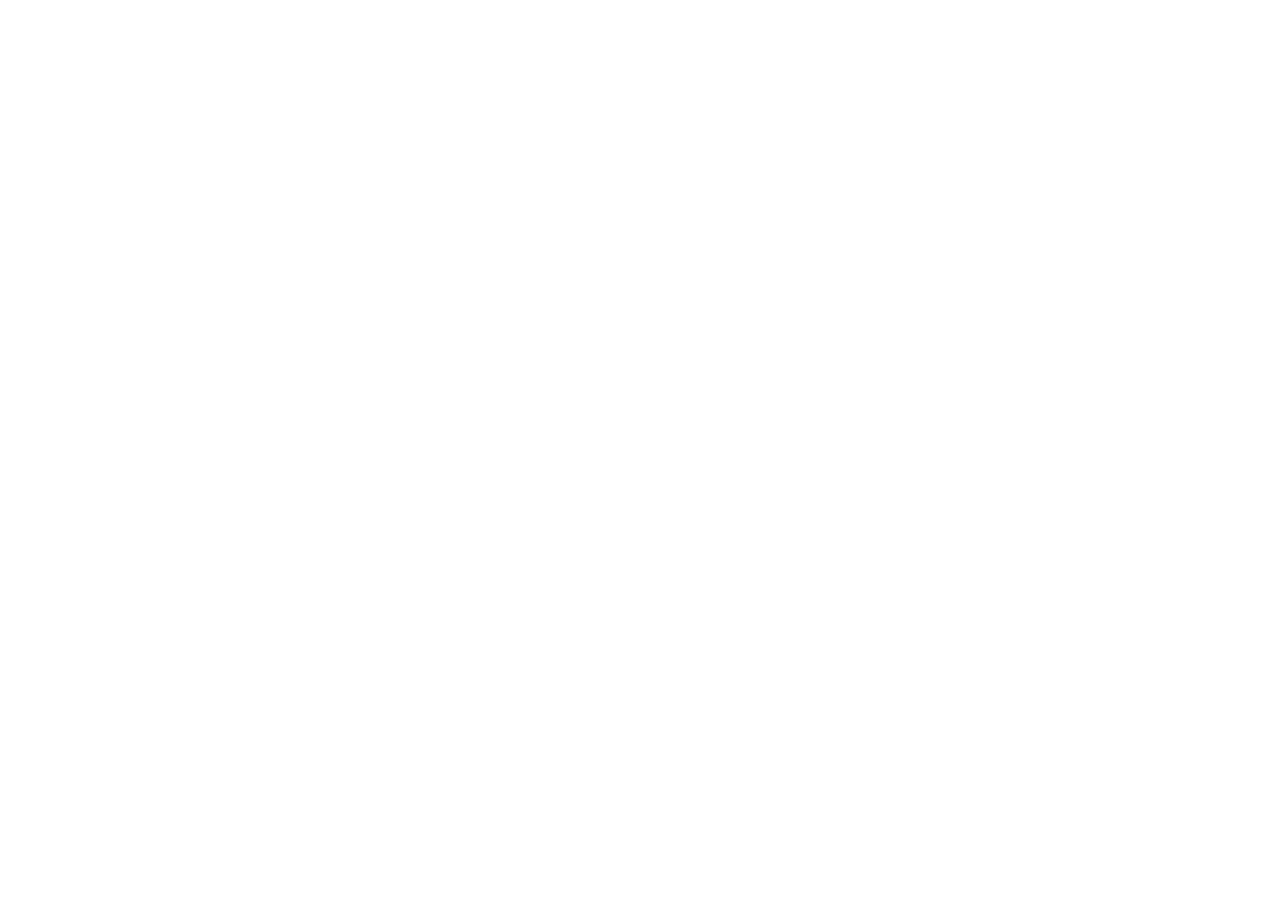
==== aula05.html @ f672d950 "ajustes" ====
<!doctype html>
<html lang="pt-BR">
  <head>
    
    <meta charset="utf-8">
    <meta name="viewport" content="width=device-width, initial-scale=1">
    <link rel="stylesheet" href="https://stackpath.bootstrapcdn.com/bootstrap/5.0.0-alpha1/css/bootstrap.min.css" integrity="sha384-r4NyP46KrjDleawBgD5tp8Y7UzmLA05oM1iAEQ17CSuDqnUK2+k9luXQOfXJCJ4I" crossorigin="anonymous">

    <title>Eventos no Navegador</title>
</head>
    <body>
            
    


        
    <script src="jquery.min.js"></script>
    <script>
        
        
    </script>
  </body>
</html>
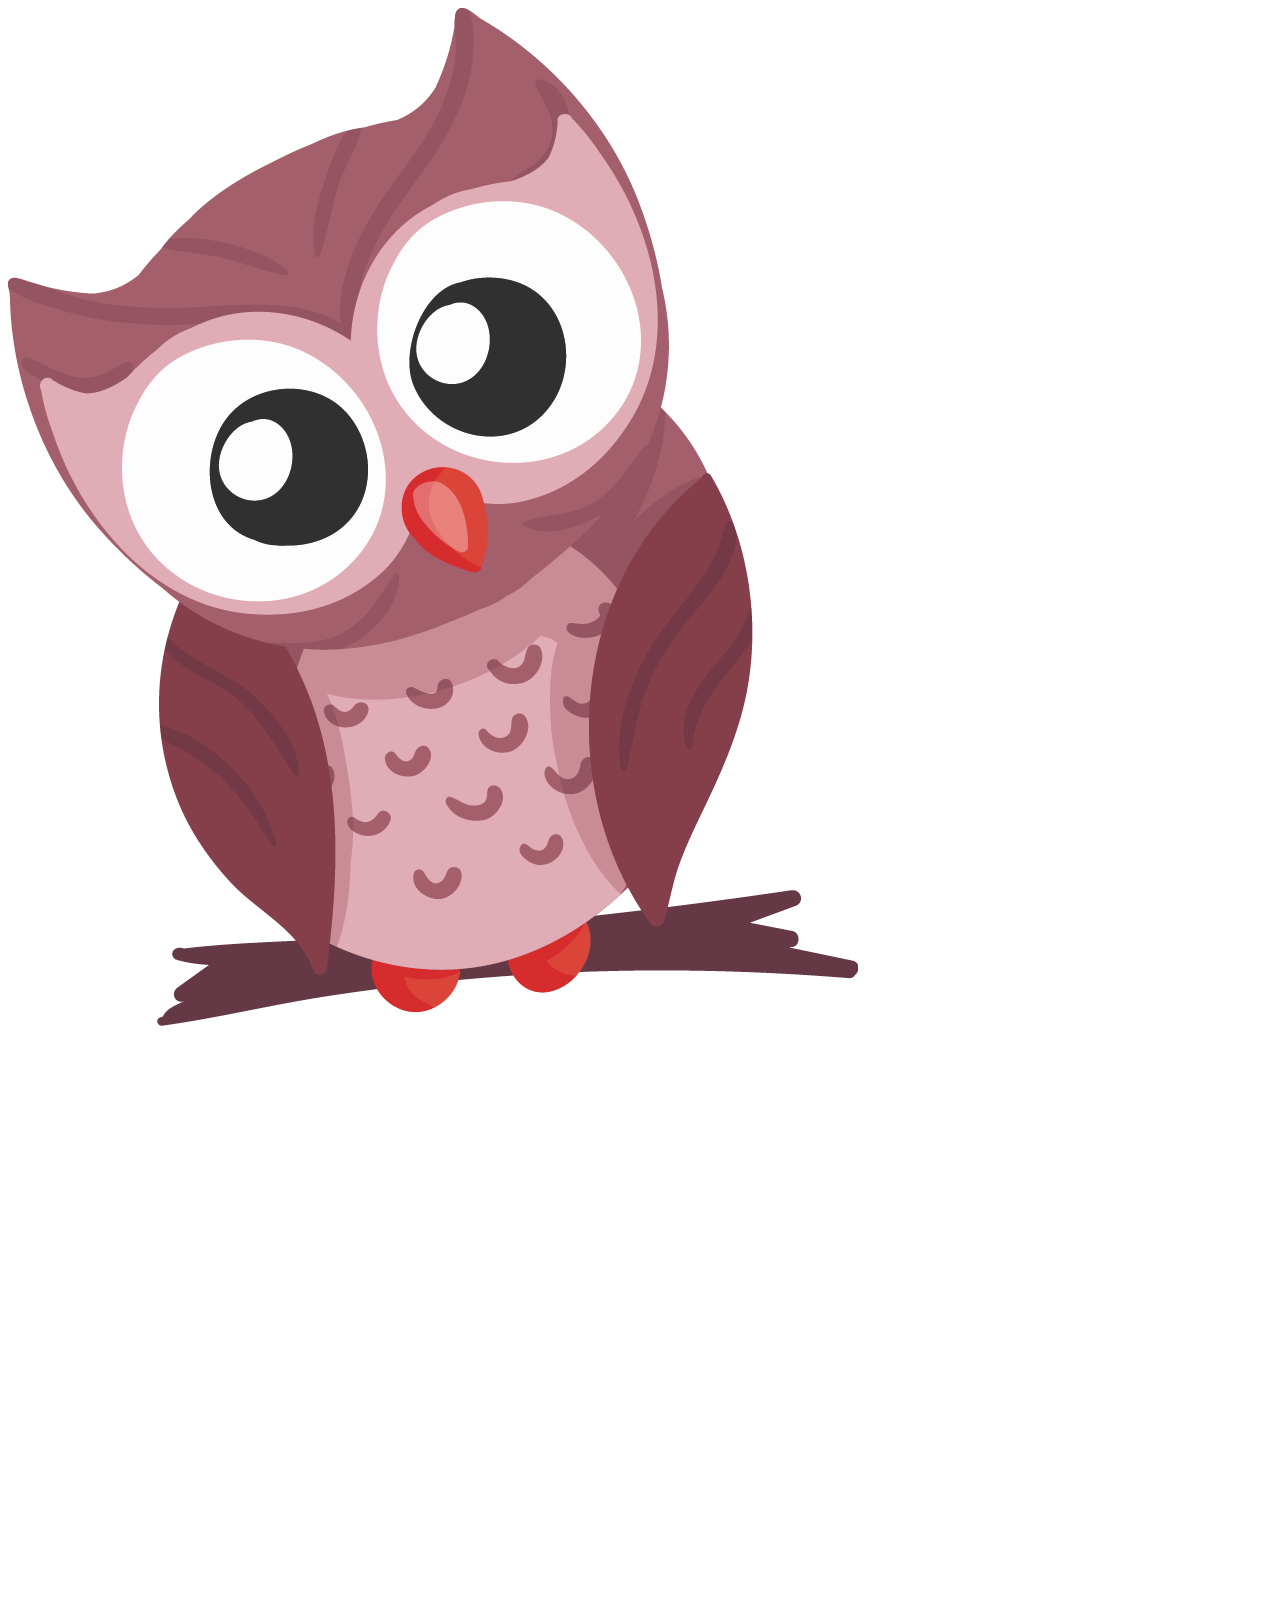
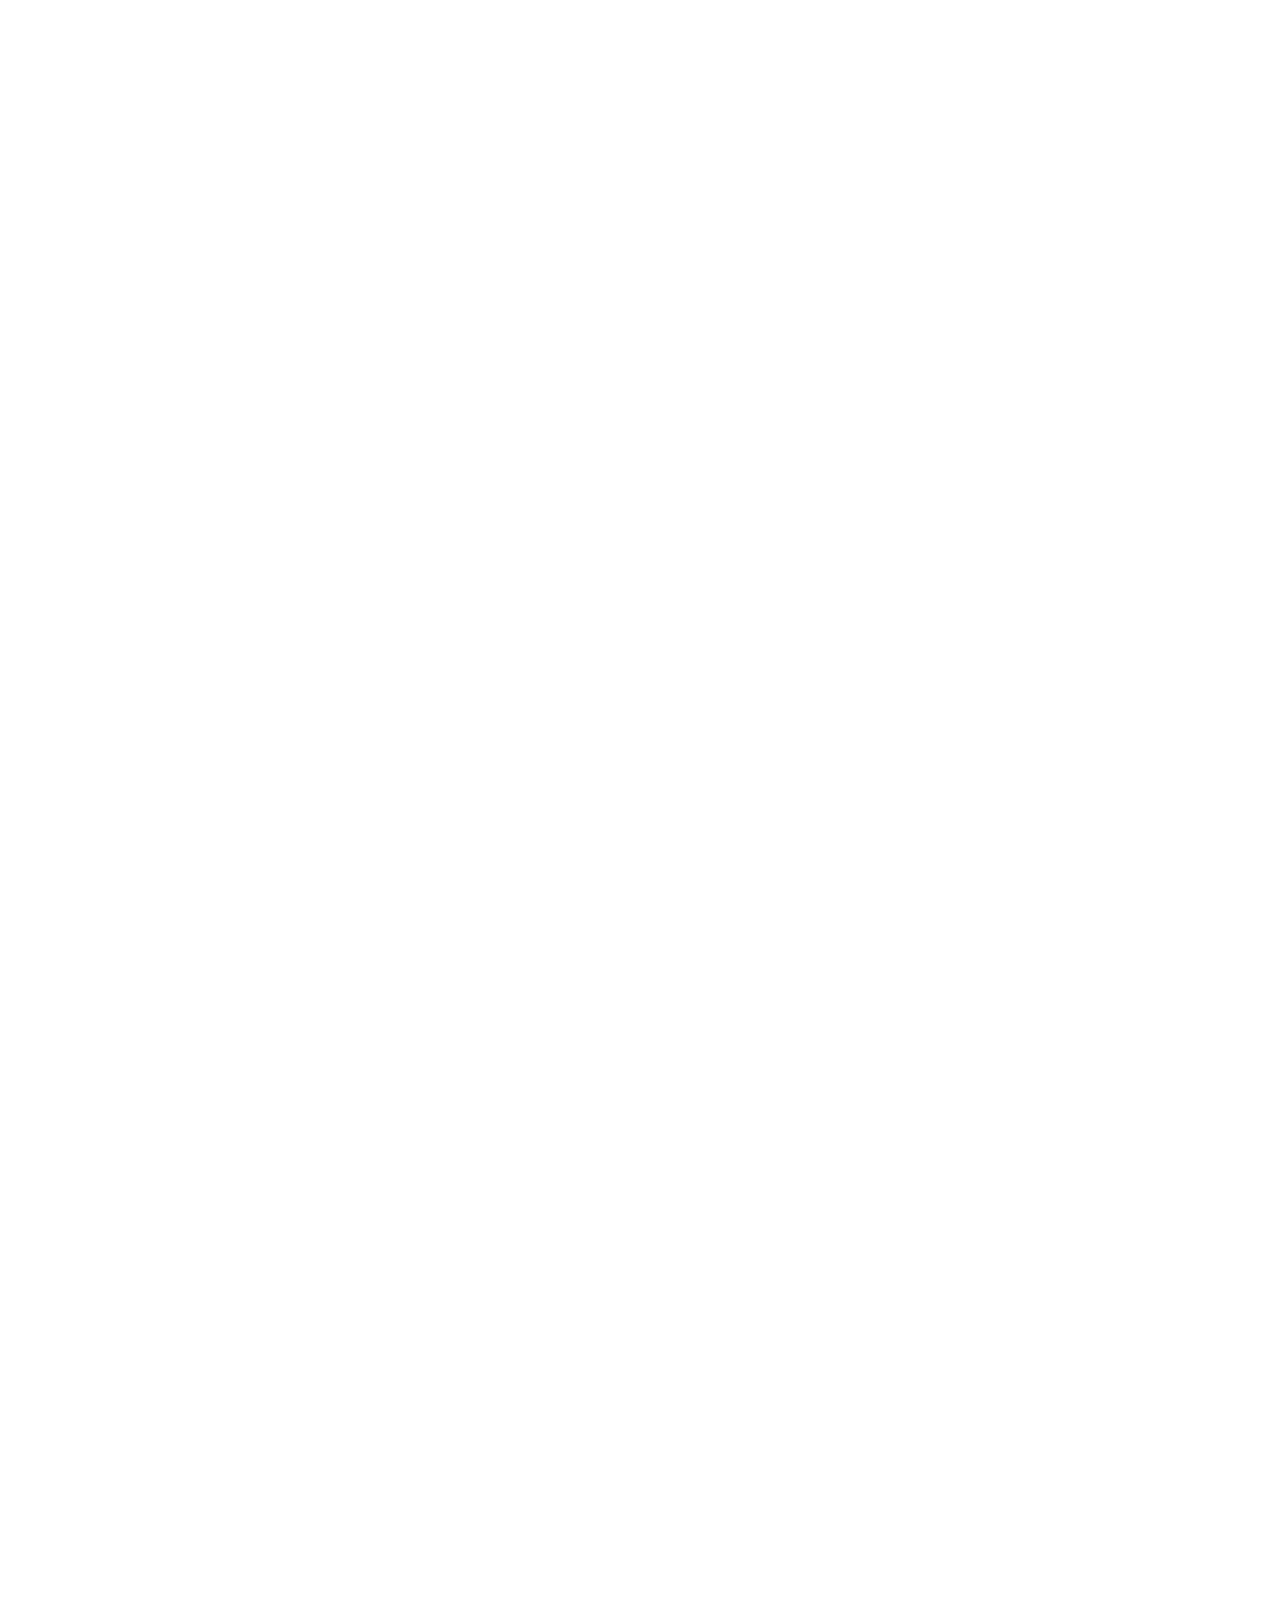
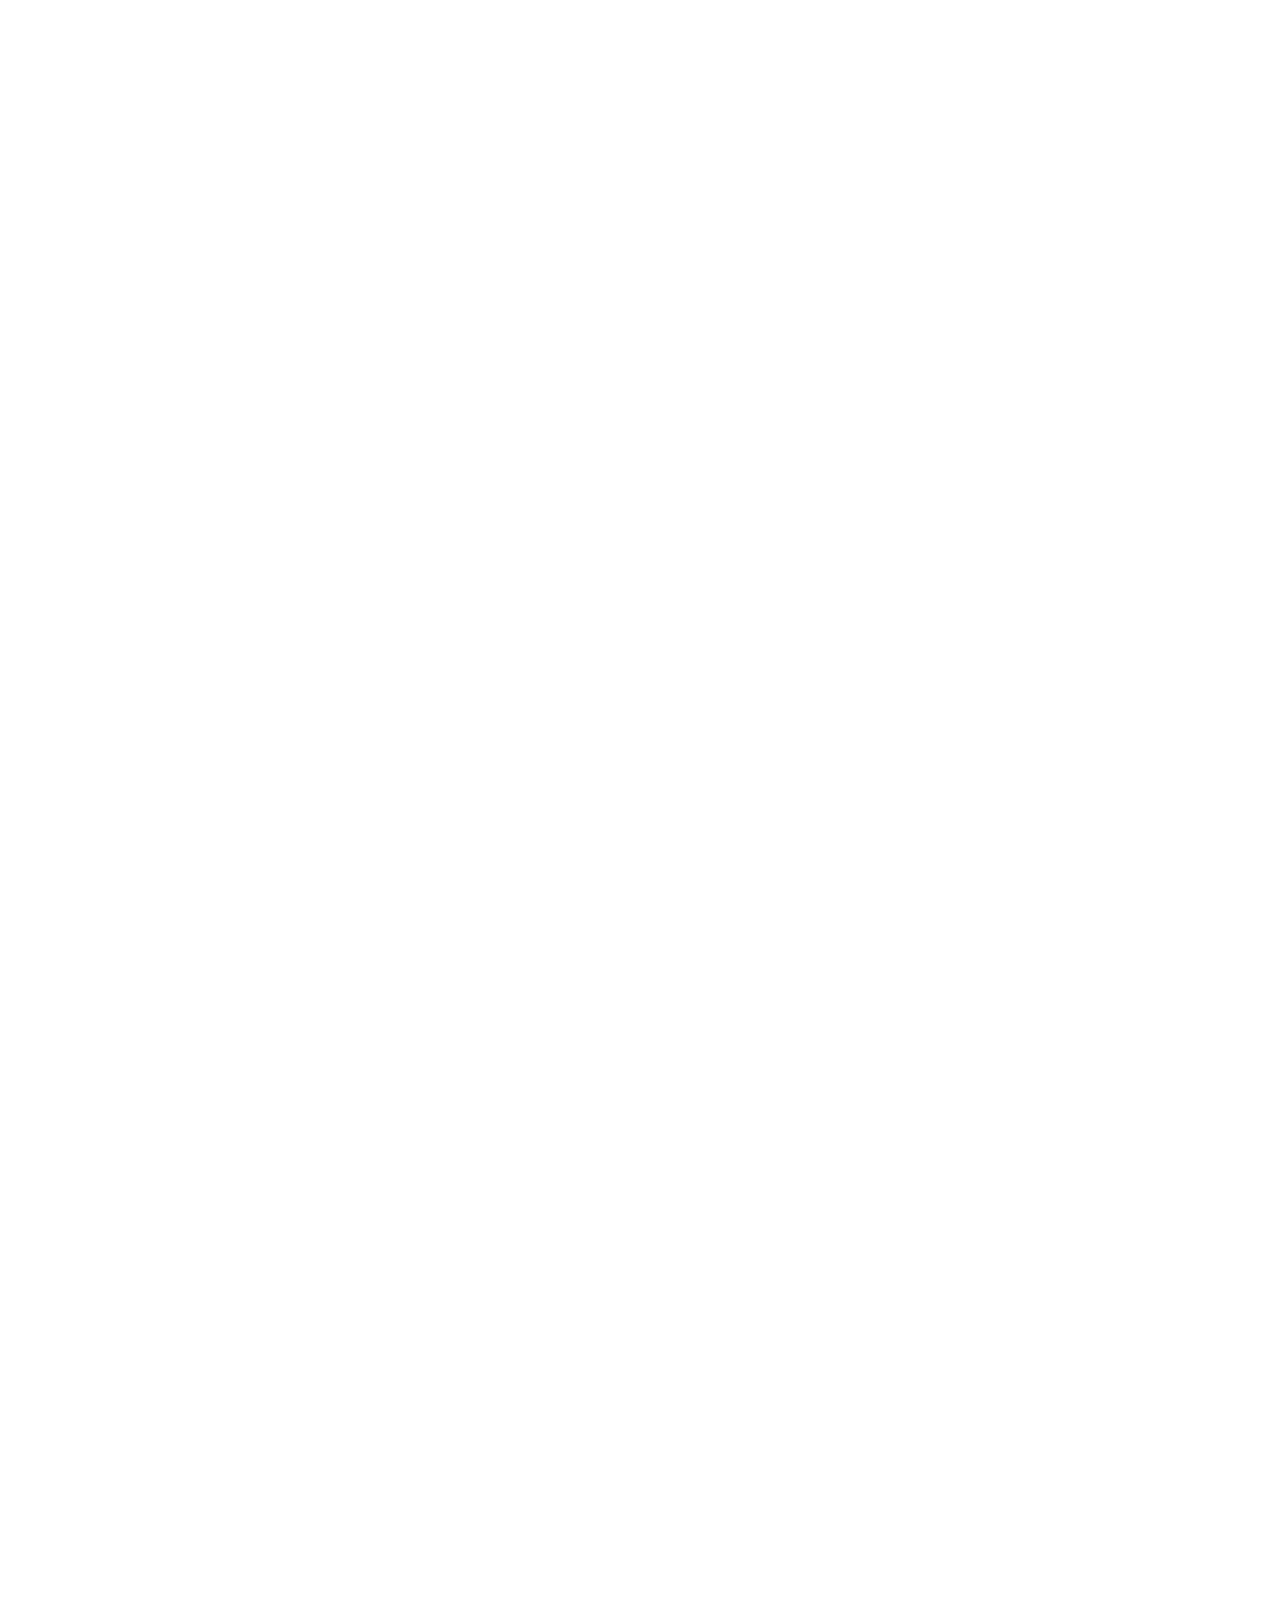
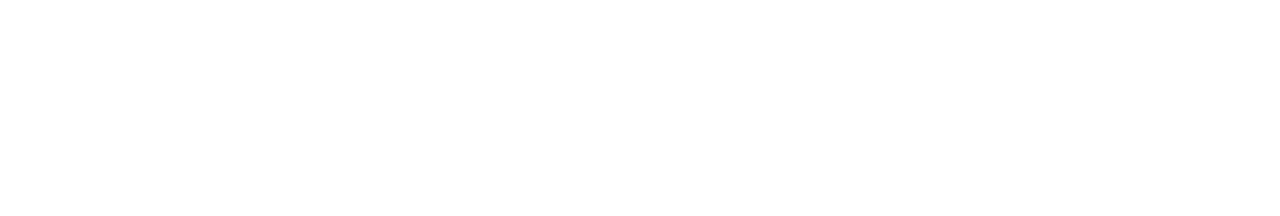
==== commit 418c0088: "estudos" ====
--- a/aula05.html
+++ b/aula05.html
@@ -9,15 +9,19 @@
     <title>Eventos no Navegador</title>
 </head>
     <body>
-            
+      <img src="src/img/coruja.png"  alt="coruja">
     
 
 
         
-    <script src="jquery.min.js"></script>
+    <script src="src/js/jquery.min.js"></script>
+    <script src="src/js/aula05/aula05.js"></script>
     <script>
-        
-        
+      $(function(){
+    $(window).scrol(function(){
+        $('img').fadeOut('1000')
+    })
+});
     </script>
   </body>
 </html>